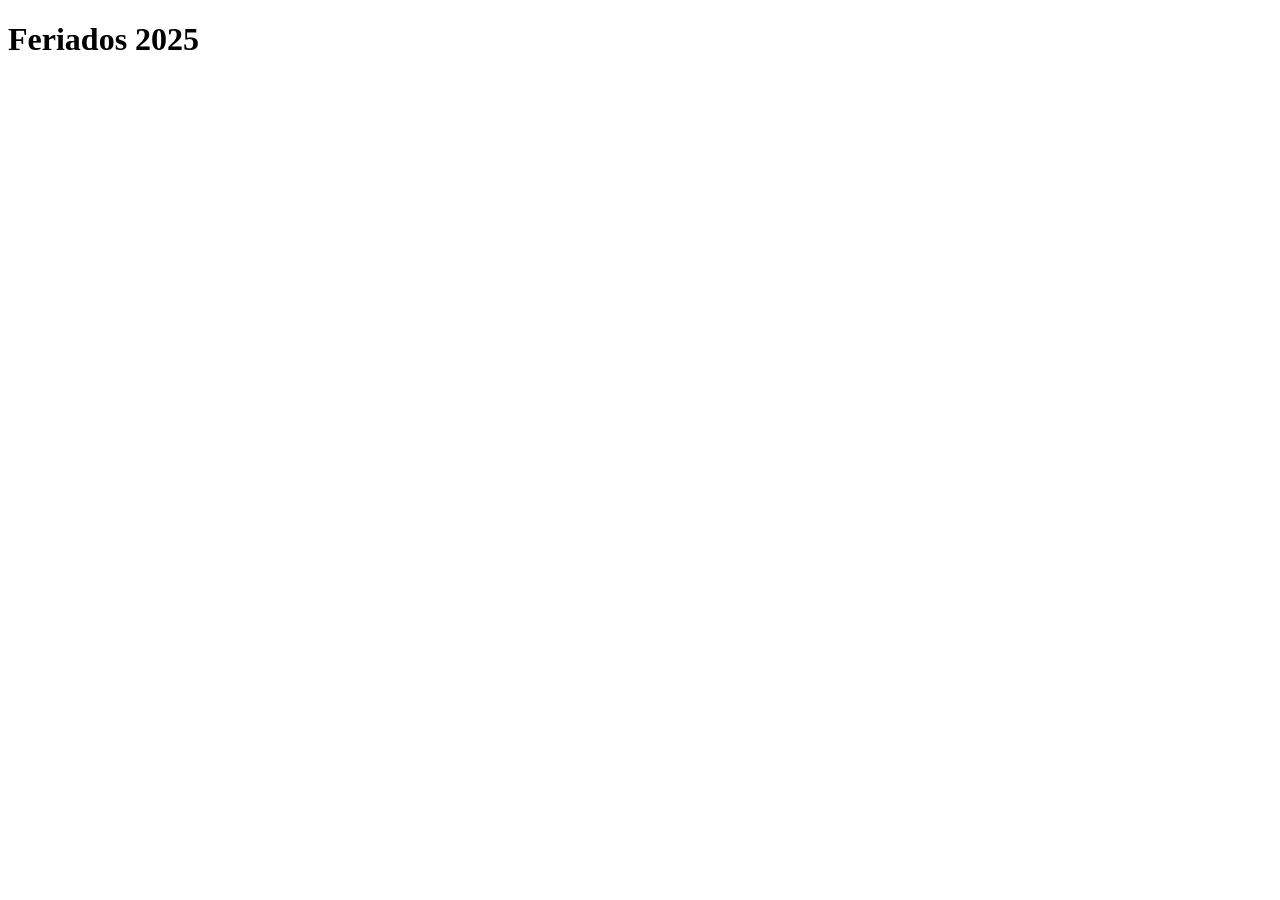
==== dos.html @ e4c1ccc8 "1° Version" ====
<!DOCTYPE html>
<html lang="es">

<head>
    <meta charset="UTF-8">
    <title>Prueba Feriados</title>
</head>

<body>
    <h1>Feriados 2025</h1>
    <ul id="feriados"></ul>

    <script>
        fetch('https://api.argentinadatos.com/v1/feriados/2025')
            .then(response => response.json())
            .then(data => {
                const lista = document.getElementById('feriados');
                data.forEach(feriado => {
                    const li = document.createElement('li');
                    li.textContent = `${feriado.fecha} - ${feriado.nombre}`;
                    lista.appendChild(li);
                });
            })
            .catch(error => console.error('Error al obtener feriados:', error));
    </script>

    <div class="container-wrapper-genially" style="position: relative; min-height: 400px; max-width: 60%;"><video
            class="loader-genially" autoplay="autoplay" loop="loop" playsinline="playsInline" muted="muted"
            style="position: absolute;top: 45%;left: 50%;transform: translate(-50%, -50%);width: 80px;height: 80px;margin-bottom: 10%">
            <source src="https://static.genially.com/resources/loader-default-rebranding.mp4" type="video/mp4" />Your
            browser does not support the video tag.
        </video>
        <div id="6810fb7c919c17defbe28ed6" class="genially-embed"
            style="margin: 0px auto; position: relative; height: auto; width: 100%;"></div>
    </div>
    <script>(function (d) { var js, id = "genially-embed-js", ref = d.getElementsByTagName("script")[0]; if (d.getElementById(id)) { return; } js = d.createElement("script"); js.id = id; js.async = true; js.src = "https://view.genially.com/static/embed/embed.js"; ref.parentNode.insertBefore(js, ref); }(document));</script>
</body>

</html>
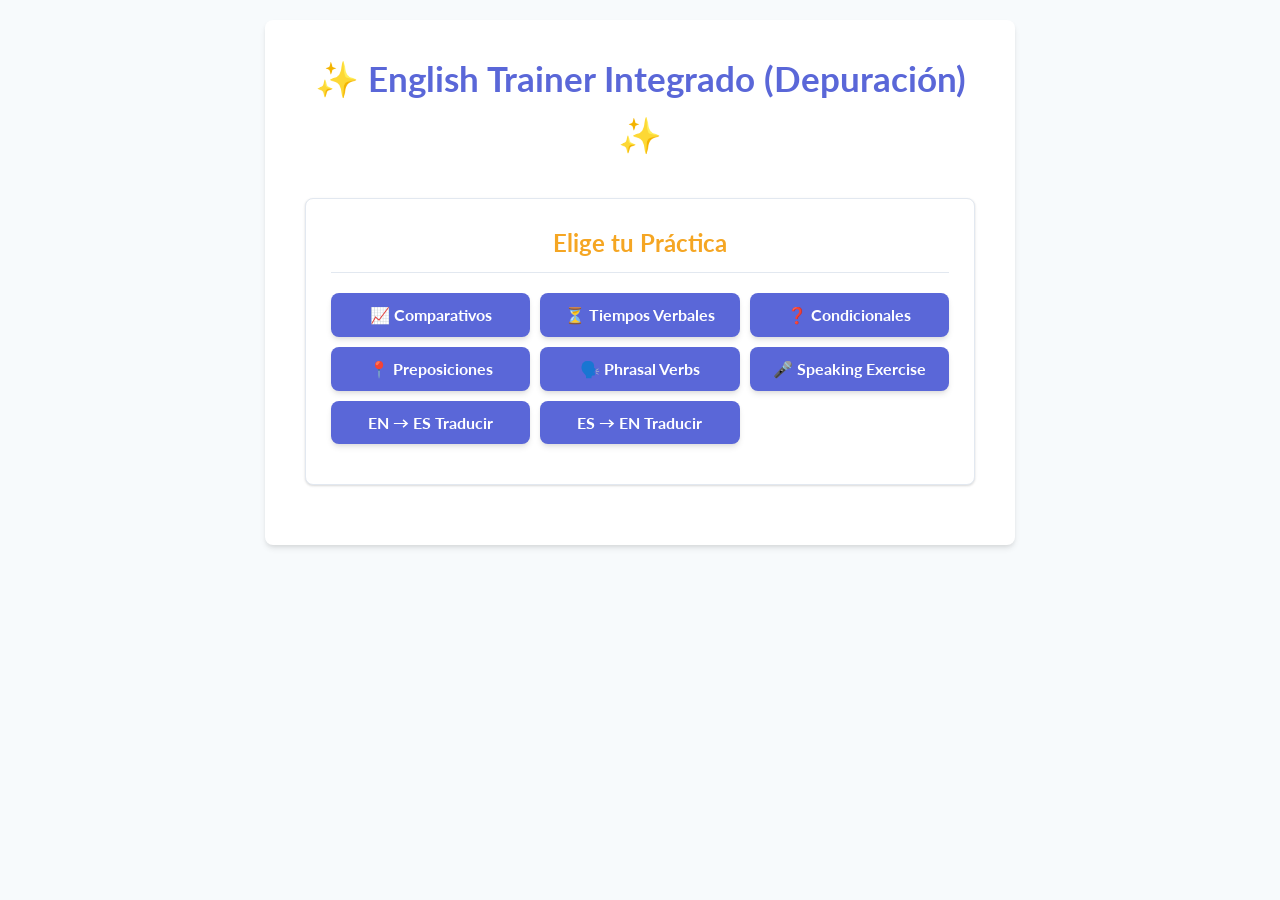
==== commit b27c5b60: "2" ====
--- a/dos.html
+++ b/dos.html
@@ -2,38 +2,784 @@
 <html lang="es">
 
 <head>
-    <meta charset="UTF-8">
-    <title>Prueba Feriados</title>
+    <meta charset="UTF-8" />
+    <meta name="viewport" content="width=device-width, initial-scale=1.0" />
+    <title>✨ English Trainer Integrado (Depuración) ✨</title>
+    <link rel="preconnect" href="https://fonts.googleapis.com">
+    <link rel="preconnect" href="https://fonts.gstatic.com" crossorigin>
+    <link href="https://fonts.googleapis.com/css2?family=Lato:wght@400;700&display=swap" rel="stylesheet">
+    <style>
+        :root {
+            --primary-color: #5a67d8;
+            /* Indigo */
+            --secondary-color: #f5a623;
+            /* Orange */
+            --tertiary-color: #38a169;
+            /* Green */
+            --speaking-color: #3182ce;
+            /* Blue for speaking button */
+            --background-color: #f7fafc;
+            /* Very light gray */
+            --card-background: #ffffff;
+            --text-color: #2d3748;
+            /* Dark gray */
+            --subtle-text-color: #718096;
+            /* Medium gray */
+            --correct-color: #38a169;
+            /* Green */
+            --incorrect-color: #e53e3e;
+            /* Red */
+            --border-color: #e2e8f0;
+            /* Light gray border */
+            --border-radius: 8px;
+            --box-shadow: 0 4px 6px -1px rgba(0, 0, 0, 0.1), 0 2px 4px -1px rgba(0, 0, 0, 0.06);
+            --font-main: 'Lato', sans-serif;
+        }
+
+        *,
+        *::before,
+        *::after {
+            box-sizing: border-box;
+            margin: 0;
+            padding: 0;
+        }
+
+        body {
+            font-family: var(--font-main);
+            background-color: var(--background-color);
+            color: var(--text-color);
+            line-height: 1.6;
+            padding: 20px;
+            display: flex;
+            justify-content: center;
+            align-items: flex-start;
+            min-height: 100vh;
+        }
+
+        .container {
+            background-color: var(--card-background);
+            padding: 30px 40px;
+            border-radius: var(--border-radius);
+            box-shadow: var(--box-shadow);
+            max-width: 750px;
+            width: 100%;
+            text-align: center;
+        }
+
+        h1 {
+            color: var(--primary-color);
+            margin-bottom: 35px;
+            font-weight: 700;
+            font-size: 2.2em;
+        }
+
+        .section {
+            margin-bottom: 30px;
+            padding: 25px;
+            background-color: var(--card-background);
+            border: 1px solid var(--border-color);
+            border-radius: var(--border-radius);
+            box-shadow: 0 1px 3px 0 rgba(0, 0, 0, 0.1), 0 1px 2px 0 rgba(0, 0, 0, 0.06);
+        }
+
+        .section h2 {
+            margin-top: 0;
+            margin-bottom: 20px;
+            color: var(--secondary-color);
+            border-bottom: 1px solid var(--border-color);
+            padding-bottom: 10px;
+            font-size: 1.5em;
+            font-weight: 700;
+        }
+
+        .button-grid {
+            display: grid;
+            grid-template-columns: repeat(auto-fit, minmax(150px, 1fr));
+            gap: 10px;
+            margin-bottom: 15px;
+        }
+
+        button {
+            background-color: var(--primary-color);
+            color: white;
+            border: none;
+            padding: 12px 18px;
+            border-radius: var(--border-radius);
+            cursor: pointer;
+            font-size: 1rem;
+            font-weight: 700;
+            font-family: var(--font-main);
+            transition: background-color 0.2s ease, transform 0.1s ease, box-shadow 0.2s ease;
+            display: inline-flex;
+            align-items: center;
+            justify-content: center;
+            gap: 8px;
+            box-shadow: var(--box-shadow);
+            user-select: none;
+            -webkit-user-select: none;
+            -moz-user-select: none;
+            -ms-user-select: none;
+        }
+
+        button:hover {
+            background-color: #4c51bf;
+            box-shadow: 0 7px 14px rgba(76, 81, 191, 0.2), 0 3px 6px rgba(0, 0, 0, 0.08);
+            transform: translateY(-1px);
+        }
+
+        button:active {
+            transform: scale(0.98) translateY(0);
+            box-shadow: 0 2px 4px rgba(0, 0, 0, 0.1);
+        }
+
+        button:disabled {
+            background-color: #a0aec0;
+            color: #e2e8f0;
+            cursor: not-allowed;
+            box-shadow: none;
+            transform: none;
+        }
+
+        /* Question Section General Style */
+        .question-section {
+            margin-top: 25px;
+            padding: 25px 30px;
+            background-color: #ebf4ff;
+            border: 1px solid #bee3f8;
+            border-radius: var(--border-radius);
+        }
+
+        /* Text Question Display */
+        #questionText {
+            font-size: 1.2em;
+            margin-bottom: 20px;
+            font-weight: normal;
+            line-height: 1.5;
+            min-height: 3em;
+            display: flex;
+            flex-direction: column;
+            align-items: center;
+            justify-content: center;
+            color: #2a4365;
+        }
+
+        #questionText strong {
+            color: var(--primary-color);
+            font-weight: 700;
+            margin: 0 4px;
+        }
+
+        #questionText em {
+            font-style: italic;
+            color: #4a5568;
+        }
+
+        #questionText .tense-hint {
+            font-size: 0.85em;
+            color: var(--subtle-text-color);
+            margin-left: 8px;
+            font-style: italic;
+        }
+
+        #questionText .speaking-prompt {
+            /* Specific style for speaking instructions */
+            font-weight: 700;
+            color: var(--speaking-color);
+            font-size: 1.25em;
+            /* Make it larger */
+        }
+
+        /* Input/Actions for Text Exercises */
+        #answerInput {
+            width: 100%;
+            padding: 12px 15px;
+            margin-bottom: 15px;
+            border: 1px solid var(--border-color);
+            border-radius: var(--border-radius);
+            font-size: 1.1em;
+            font-family: var(--font-main);
+            transition: border-color 0.2s ease, box-shadow 0.2s ease;
+        }
+
+        #answerInput:focus {
+            outline: none;
+            border-color: var(--primary-color);
+            box-shadow: 0 0 0 3px rgba(90, 103, 216, 0.3);
+        }
+
+        /* General Action Buttons (Submit, Next) */
+        .action-buttons {
+            margin-top: 15px;
+            display: flex;
+            justify-content: center;
+            gap: 15px;
+            flex-wrap: wrap;
+        }
+
+        #submitAnswerBtn {
+            /* Keep specific ID for easy selection */
+            background-color: var(--primary-color);
+        }
+
+        #nextQuestionBtn {
+            background-color: var(--tertiary-color);
+        }
+
+        #nextQuestionBtn:hover {
+            background-color: #2f855a;
+        }
+
+        /* Specific Controls for Speaking Exercise */
+        #speakingControls {
+            display: flex;
+            /* Use flexbox */
+            flex-direction: column;
+            /* Stack vertically */
+            align-items: center;
+            /* Center items */
+            gap: 15px;
+            /* Space between button and output */
+            margin-top: 15px;
+        }
+
+        #startSpeakingBtn {
+            background-color: var(--speaking-color);
+            /* Specific color */
+            padding: 14px 25px;
+            /* Make it a bit bigger */
+            font-size: 1.1rem;
+        }
+
+        #startSpeakingBtn:hover {
+            background-color: #2b6cb0;
+            /* Darker blue */
+        }
+
+        #startSpeakingBtn.listening {
+            background-color: var(--incorrect-color);
+            /* Red when listening */
+            animation: pulse 1.5s infinite;
+        }
+
+        #speechFeedbackArea {
+            /* Renamed from speechOutput for clarity */
+            width: 100%;
+            /* Take full width within controls */
+            padding: 15px;
+            background-color: #f7fafc;
+            border: 1px solid var(--border-color);
+            border-radius: var(--border-radius);
+            min-height: 80px;
+            display: flex;
+            flex-direction: column;
+            align-items: center;
+            justify-content: center;
+            line-height: 1.6;
+            text-align: center;
+        }
+
+        #speechFeedbackArea .prompt {
+            font-style: italic;
+            color: var(--subtle-text-color);
+            margin-bottom: 10px;
+            font-size: 0.95em;
+        }
+
+        #speechFeedbackArea .transcript {
+            font-weight: 700;
+            color: var(--primary-color);
+            margin-bottom: 8px;
+            font-size: 1.05em;
+        }
+
+        #speechFeedbackArea .result {
+            margin-top: 8px;
+            font-weight: 700;
+            padding: 6px 10px;
+            border-radius: var(--border-radius);
+            font-size: 1em;
+        }
+
+        #speechFeedbackArea .result.correct {
+            color: var(--correct-color);
+            background-color: #c6f6d5;
+        }
+
+        #speechFeedbackArea .result.incorrect {
+            color: var(--incorrect-color);
+            background-color: #fed7d7;
+        }
+
+        #speechFeedbackArea .result.listening-msg {
+            color: var(--subtle-text-color);
+            font-style: italic;
+        }
+
+        /* General Feedback (for text exercises) */
+        #feedback {
+            margin-top: 20px;
+            font-weight: 700;
+            min-height: 1.3em;
+            font-size: 1.1em;
+            padding: 8px 12px;
+            border-radius: var(--border-radius);
+            display: inline-block;
+        }
+
+        #feedback.correct {
+            color: var(--correct-color);
+            background-color: #c6f6d5;
+        }
+
+        #feedback.incorrect {
+            color: var(--incorrect-color);
+            background-color: #fed7d7;
+        }
+
+        /* Pulse animation (unchanged) */
+        @keyframes pulse {
+            0% {
+                transform: scale(1);
+                box-shadow: 0 0 0 0 rgba(229, 62, 62, 0.7);
+            }
+
+            70% {
+                transform: scale(1.05);
+                box-shadow: 0 0 0 10px rgba(229, 62, 62, 0);
+            }
+
+            100% {
+                transform: scale(1);
+                box-shadow: 0 0 0 0 rgba(229, 62, 62, 0);
+            }
+        }
+
+        /* Responsive Adjustments (unchanged) */
+        @media (max-width: 600px) {
+            body {
+                padding: 10px;
+            }
+
+            .container {
+                padding: 20px 15px;
+            }
+
+            h1 {
+                font-size: 1.8em;
+                margin-bottom: 25px;
+            }
+
+            .section {
+                padding: 20px;
+            }
+
+            .section h2 {
+                font-size: 1.3em;
+                margin-bottom: 15px;
+            }
+
+            .button-grid {
+                grid-template-columns: 1fr;
+            }
+
+            #questionText {
+                font-size: 1.1em;
+            }
+
+            #answerInput {
+                font-size: 1em;
+            }
+
+            .action-buttons button {
+                padding: 10px 15px;
+                font-size: 0.95rem;
+            }
+
+            .output {
+                padding: 15px;
+            }
+        }
+    </style>
 </head>
 
 <body>
-    <h1>Feriados 2025</h1>
-    <ul id="feriados"></ul>
+    <div class="container">
+        <h1>✨ English Trainer Integrado (Depuración) ✨</h1>
+
+        <div class="section">
+            <h2>Elige tu Práctica</h2>
+            <div class="button-grid">
+                <button onclick="askQuestion('comparative')">📈 Comparativos</button>
+                <button onclick="askQuestion('tense')">⏳ Tiempos Verbales</button>
+                <button onclick="askQuestion('conditional')">❓ Condicionales</button>
+                <button onclick="askQuestion('preposition')">📍 Preposiciones</button>
+                <button onclick="askQuestion('phrasal')">🗣️ Phrasal Verbs</button>
+                <button onclick="askQuestion('speaking')">🎤 Speaking Exercise</button>
+                <button onclick="askQuestion('translate-en')">EN → ES Traducir</button>
+                <button onclick="askQuestion('translate-es')">ES → EN Traducir</button>
+            </div>
+        </div>
+
+        <!-- Unified Question Section -->
+        <div class="question-section" id="questionSection" style="display:none;">
+            <!-- Question Text Area (used by all types) -->
+            <p id="questionText"></p>
+
+            <!-- Input for Text Exercises (hidden for speaking) -->
+            <input type="text" id="answerInput" style="display: none;" placeholder="Escribe tu respuesta aquí..."
+                onkeydown="if(event.key === 'Enter' && !document.getElementById('submitAnswerBtn').disabled) checkAnswer()">
+
+            <!-- Feedback for Text Exercises (hidden for speaking initially) -->
+            <p id="feedback" style="display: none;"></p>
+
+            <!-- Controls for Speaking Exercise (hidden for text) -->
+            <div id="speakingControls" style="display: none;">
+                <button id="startSpeakingBtn" onclick="startListening()">🎤 Empezar a Hablar</button>
+                <div id="speechFeedbackArea">Haz clic en el botón para empezar.</div>
+            </div>
+
+            <!-- Action Buttons (Submit hidden for speaking, Next shown after completion) -->
+            <div class="action-buttons">
+                <button id="submitAnswerBtn" style="display: none;" onclick="checkAnswer()">✅ Enviar</button>
+                <button id="nextQuestionBtn" style="display: none;" onclick="askNextQuestion()">Siguiente ➡️</button>
+            </div>
+        </div>
+
+    </div>
 
     <script>
-        fetch('https://api.argentinadatos.com/v1/feriados/2025')
-            .then(response => response.json())
-            .then(data => {
-                const lista = document.getElementById('feriados');
-                data.forEach(feriado => {
-                    const li = document.createElement('li');
-                    li.textContent = `${feriado.fecha} - ${feriado.nombre}`;
-                    lista.appendChild(li);
-                });
-            })
-            .catch(error => console.error('Error al obtener feriados:', error));
+        // ==============================================================
+        // DATA POOLS (Samples - Mantener como estaban)
+        // ==============================================================
+        const comparativesData = [{ type: 'adj', q: "good", a: "better" }, { type: 'adj', q: "bad", a: "worse" }, { type: 'adj', q: "far", a: "farther / further" }, { type: 'adj', q: "little", a: "less" }, { type: 'adj', q: "many / much", a: "more" }, { type: 'adj', q: "old", a: "older / elder" }, { type: 'adj', q: "happy", a: "happier" }, { type: 'adj', q: "sad", a: "sadder" }, { type: 'adj', q: "big", a: "bigger" }, { type: 'adj', q: "small", a: "smaller" }, { type: 'adj', q: "hot", a: "hotter" }, { type: 'adj', q: "cold", a: "colder" }, { type: 'adj', q: "easy", a: "easier" }, { type: 'adj', q: "difficult", a: "more difficult" }, { type: 'adj', q: "beautiful", a: "more beautiful" }, { type: 'adj', q: "interesting", a: "more interesting" }, { type: 'adj', q: "expensive", a: "more expensive" }, { type: 'adj', q: "cheap", a: "cheaper" }, { type: 'adj', q: "intelligent", a: "more intelligent" }, { type: 'adj', q: "narrow", a: "narrower" }, { type: 'adj', q: "wide", a: "wider" }, { type: 'adj', q: "heavy", a: "heavier" }, { type: 'adj', q: "light", a: "lighter" }, { type: 'adj', q: "busy", a: "busier" }, { type: 'fill', q: "My sister is ______ (young) than me.", a: "younger" }, { type: 'fill', q: "This exam was ______ (hard) than the last one.", a: "harder" }, { type: 'fill', q: "Driving is ______ (dangerous) than flying.", a: "more dangerous" }, { type: 'fill', q: "He runs ______ (fast) than his brother.", a: "faster" }, { type: 'fill', q: "The weather today is ______ (good) than yesterday.", a: "better" }, { type: 'fill', q: "This book is ______ (boring) than the movie.", a: "more boring" }, { type: 'fill', q: "Your explanation is ______ (clear) now.", a: "clearer" }, { type: 'fill', q: "Health is ______ (important) than money.", a: "more important" }, { type: 'fill', q: "She speaks English ______ (fluent) than him.", a: "more fluently" }, { type: 'fill', q: "I have ______ (little) time than I thought.", a: "less" }, { type: 'fill', q: "New York is ______ (large) than Boston.", a: "larger" }, { type: 'fill', q: "This suitcase is ______ (heavy) than that one.", a: "heavier" }, { type: 'fill', q: "He is ______ (polite) than his colleagues.", a: "more polite" }, { type: 'fill', q: "These flowers are ______ (pretty) than those.", a: "prettier" },];
+        const tensesData = [{ type: 'conjugate', verb: 'walk', tense: 'Present Simple (He)', a: "walks" }, { type: 'conjugate', verb: 'eat', tense: 'Present Continuous (They)', a: "are eating" }, { type: 'conjugate', verb: 'study', tense: 'Past Simple', a: "studied" }, { type: 'conjugate', verb: 'be', tense: 'Past Continuous (I)', a: "was" }, { type: 'conjugate', verb: 'see', tense: 'Present Perfect (She)', a: "has seen" }, { type: 'conjugate', verb: 'live', tense: 'Past Perfect (We)', a: "had lived" }, { type: 'conjugate', verb: 'finish', tense: 'Future Simple (You)', a: "will finish" }, { type: 'conjugate', verb: 'work', tense: 'Future Continuous (He)', a: "will be working" }, { type: 'conjugate', verb: 'arrive', tense: 'Future Perfect (They)', a: "will have arrived" }, { type: 'conjugate', verb: 'sleep', tense: 'Present Perfect Continuous (I)', a: "have been sleeping" }, { type: 'conjugate', verb: 'write', tense: 'Past Simple', a: "wrote" }, { type: 'conjugate', verb: 'read', tense: 'Past Simple', a: "read" }, { type: 'conjugate', verb: 'begin', tense: 'Past Participle', a: "begun" }, { type: 'conjugate', verb: 'choose', tense: 'Past Simple', a: "chose" }, { type: 'fill', q: "Water ______ (boil) at 100 degrees Celsius.", tense: "Present Simple", a: "boils" }, { type: 'fill', q: "Listen! Someone ______ (play) the piano.", tense: "Present Continuous", a: "is playing" }, { type: 'fill', q: "We ______ (go) to the cinema last night.", tense: "Past Simple", a: "went" }, { type: 'fill', q: "While I ______ (drive), I saw an accident.", tense: "Past Continuous", a: "was driving" }, { type: 'fill', q: "She ______ (already/finish) her homework.", tense: "Present Perfect", a: "has already finished" }, { type: 'fill', q: "By the time he arrived, the train ______ (leave).", tense: "Past Perfect", a: "had left" }, { type: 'fill', q: "I think it ______ (rain) tomorrow.", tense: "Future Simple", a: "will rain" }, { type: 'fill', q: "This time next week, we ______ (relax) on the beach.", tense: "Future Continuous", a: "will be relaxing" }, { type: 'fill', q: "By 2025, they ______ (build) the new bridge.", tense: "Future Perfect", a: "will have built" }, { type: 'fill', q: "He ______ (learn) English for five years now.", tense: "Present Perfect Continuous", a: "has been learning" }, { type: 'fill', q: "My parents ______ (visit) us next weekend.", tense: "Present Continuous (Future)", a: "are visiting" }, { type: 'fill', q: "If I see him, I ______ (tell) him.", tense: "First Conditional (Future)", a: "will tell" }, { type: 'fill', q: "She ______ (usually/get up) early.", tense: "Present Simple", a: "usually gets up" }, { type: 'fill', q: "They ______ (not/watch) TV at the moment.", tense: "Present Continuous", a: "are not watching / aren't watching" }, { type: 'fill', q: "______ you ______ (ever/be) to Canada?", tense: "Present Perfect", a: "Have you ever been" }, { type: 'fill', q: "He ______ (work) here since 2010.", tense: "Present Perfect", a: "has worked" }, { type: 'fill', q: "Look at those clouds! It ______ (rain).", tense: "Going to Future", a: "is going to rain" }, { type: 'fill', q: "I ______ (wait) for you when your bus arrives.", tense: "Future Continuous", a: "will be waiting" },];
+        const conditionalsData = [{ type: 'make', condition: 'heat ice', result: 'it melts', condition_type: 0, a: "If you heat ice, it melts" }, { type: 'make', condition: 'it is sunny', result: 'go to the park', condition_type: 1, a: "If it is sunny, we will go to the park" }, { type: 'make', condition: 'have more money', result: 'travel the world', condition_type: 2, a: "If I had more money, I would travel the world" }, { type: 'make', condition: 'know her number', result: 'call her yesterday', condition_type: 3, a: "If I had known her number, I would have called her yesterday" }, { type: 'make', condition: 'not rain', result: 'have a picnic', condition_type: 1, a: "If it doesn't rain, we will have a picnic / If it does not rain, we will have a picnic" }, { type: 'make', condition: 'be a bird', result: 'fly south', condition_type: 2, a: "If I were a bird, I would fly south" }, { type: 'make', condition: 'study harder', result: 'pass the exam (past)', condition_type: 3, a: "If you had studied harder, you would have passed the exam" }, { type: 'fill', q: "If you mix red and yellow, you ______ (get) orange.", condition_type: 0, a: "get" }, { type: 'fill', q: "She will pass the exam if she ______ (study) harder.", condition_type: 1, a: "studies" }, { type: 'fill', q: "What would you do if you ______ (win) the lottery?", condition_type: 2, a: "won" }, { type: 'fill', q: "If I were you, I ______ (apologize).", condition_type: 2, a: "would apologize" }, { type: 'fill', q: "They ______ (not be) late if they had left earlier.", condition_type: 3, a: "would not have been / wouldn't have been" }, { type: 'fill', q: "If he ______ (listen) to the instructions, he wouldn't have made that mistake.", condition_type: 3, a: "had listened" }, { type: 'fill', q: "If I had known you were coming, I ______ (bake) a cake.", condition_type: 3, a: "would have baked" }, { type: 'fill', q: "Unless you ______ (hurry), you will miss the bus.", condition_type: 1, a: "hurry" }, { type: 'fill', q: "If I ______ (be) rich, I would still work.", condition_type: 2, a: "were" }, { type: 'fill', q: "Plants die if they ______ (not get) enough water.", condition_type: 0, a: "do not get / don't get" }, { type: 'fill', q: "He ______ (call) you if he had your number.", condition_type: 2, a: "would call" }, { type: 'fill', q: "If the weather ______ (be) nice tomorrow, we'll go hiking.", condition_type: 1, a: "is" }, { type: 'fill', q: "We would have enjoyed the party more if it ______ (not be) so crowded.", condition_type: 3, a: "had not been / hadn't been" },];
+        const prepositionsData = [{ type: 'fill', q: "The book is ______ the table.", a: "on" }, { type: 'fill', q: "She lives ______ London.", a: "in" }, { type: 'fill', q: "He arrived ______ the airport.", a: "at" }, { type: 'fill', q: "We walked ______ the park.", a: "through / across / in" }, { type: 'fill', q: "The cat is hiding ______ the bed.", a: "under" }, { type: 'fill', q: "Meet me ______ 8 PM.", a: "at" }, { type: 'fill', q: "The meeting is ______ Monday.", a: "on" }, { type: 'fill', q: "My birthday is ______ July.", a: "in" }, { type: 'fill', q: "He is interested ______ history.", a: "in" }, { type: 'fill', q: "She is good ______ playing tennis.", a: "at" }, { type: 'fill', q: "I agree ______ you.", a: "with" }, { type: 'fill', q: "Depend ______ me.", a: "on" }, { type: 'fill', q: "Look ______ the picture.", a: "at" }, { type: 'fill', q: "He jumped ______ the river.", a: "into" }, { type: 'fill', q: "The keys are ______ my pocket.", a: "in" }, { type: 'fill', q: "We drove ______ the city.", a: "to / towards" }, { type: 'fill', q: "The shop is ______ the bank.", a: "next to / beside / near" }, { type: 'fill', q: "Divide the cake ______ four pieces.", a: "into" }, { type: 'fill', q: "She is afraid ______ spiders.", a: "of" }, { type: 'fill', q: "Thanks ______ your help.", a: "for" }, { type: 'fill', q: "He complained ______ the noise.", a: "about" }, { type: 'fill', q: "This book belongs ______ Sarah.", a: "to" }, { type: 'fill', q: "We arrived ______ Paris last night.", a: "in" }, { type: 'fill', q: "The train arrived ______ platform 3.", a: "at" }, { type: 'fill', q: "I'm looking forward ______ seeing you.", a: "to" }, { type: 'fill', q: "She apologized ______ being late.", a: "for" }, { type: 'fill', q: "He is responsible ______ the project.", a: "for" }, { type: 'fill', q: "The book was written ______ Jane Austen.", a: "by" }, { type: 'fill', q: "Put the milk ______ the fridge.", a: "in / inside" }, { type: 'fill', q: "He sat ______ the chair.", a: "on / in" },];
+        const phrasalVerbsData = [{ type: 'fill', q: "Please ______ (take off) your shoes.", a: "take off" }, { type: 'fill', q: "He needs to ______ (give up) smoking.", a: "give up" }, { type: 'fill', q: "Can you ______ (look after) my cat this weekend?", a: "look after" }, { type: 'fill', q: "She ______ (made up) a funny story.", a: "made up" }, { type: 'fill', q: "Let's ______ (put off) the meeting until Friday.", a: "put off" }, { type: 'fill', q: "Don't forget to ______ (turn off) the lights.", a: "turn off" }, { type: 'fill', q: "I ______ (ran into) an old friend yesterday.", a: "ran into" }, { type: 'fill', q: "Could you ______ (fill in) this form?", a: "fill in" }, { type: 'fill', q: "We need to ______ (find out) what time the train leaves.", a: "find out" }, { type: 'fill', q: "He ______ (grew up) in a small town.", a: "grew up" }, { type: 'fill', q: "Can you ______ (pick up) some milk on your way home?", a: "pick up" }, { type: 'fill', q: "She decided to ______ (break up) with her boyfriend.", a: "break up" }, { type: 'fill', q: "The plane will ______ (take off) in 10 minutes.", a: "take off" }, { type: 'fill', q: "Please ______ (calm down) and tell me what happened.", a: "calm down" }, { type: 'fill', q: "They ______ (get along) very well.", a: "get along" }, { type: 'fill', q: "We have ______ (run out of) sugar.", a: "run out of" }, { type: 'fill', q: "I need to ______ (look up) this word in the dictionary.", a: "look up" }, { type: 'fill', q: "He finally ______ (showed up) an hour late.", a: "showed up" }, { type: 'fill', q: "Can you ______ (turn up) the volume?", a: "turn up" }, { type: 'fill', q: "She ______ (passed away) last year.", a: "passed away" }, { type: 'fill', q: "Don't ______ (give up) on your dreams.", a: "give up" }, { type: 'fill', q: "He ______ (asked her out) on a date.", a: "asked her out" }, { type: 'fill', q: "Let's ______ (hang out) this weekend.", a: "hang out" }, { type: 'fill', q: "You should ______ (cut down on) sweets.", a: "cut down on" }, { type: 'fill', q: "The car ______ (broke down) on the highway.", a: "broke down" }, { type: 'fill', q: "I'll ______ (call you back) later.", a: "call you back" },];
+        const translationsEnData = [{ type: 'full', q: "I need to buy groceries.", a: "Necesito comprar comestibles / Necesito hacer la compra" }, { type: 'full', q: "What time does the movie start?", a: "¿A qué hora empieza la película?" }, { type: 'full', q: "Could you pass me the salt, please?", a: "¿Podrías pasarme la sal, por favor?" }, { type: 'full', q: "It's important to practice every day.", a: "Es importante practicar todos los días" }, { type: 'full', q: "The library is closed on Sundays.", a: "La biblioteca está cerrada los domingos" }, { type: 'full', q: "My flight was delayed due to bad weather.", a: "Mi vuelo se retrasó debido al mal tiempo" }, { type: 'full', q: "She enjoys listening to music while she works.", a: "A ella le gusta escuchar música mientras trabaja / Disfruta escuchando..." }, { type: 'full', q: "He forgot to set his alarm clock.", a: "Se olvidó de poner el despertador" }, { type: 'full', q: "How long have you been learning English?", a: "¿Cuánto tiempo llevas aprendiendo inglés?" }, { type: 'full', q: "The restaurant we went to last night was excellent.", a: "El restaurante al que fuimos anoche fue excelente" }, { type: 'fill', q: "I want to ______ a new language.", blank_en: "learn", a: "aprender" }, { type: 'fill', q: "Can you ______ me with my homework?", blank_en: "help", a: "ayudar" }, { type: 'fill', q: "We decided to ______ a movie tonight.", blank_en: "watch", a: "ver / mirar" }, { type: 'fill', q: "Don't ______ to lock the door.", blank_en: "forget", a: "olvides" }, { type: 'fill', q: "He ______ very fast.", blank_en: "runs", a: "corre" }, { type: 'fill', q: "She ______ a beautiful song.", blank_en: "sang", a: "cantó" }, { type: 'fill', q: "We need to ______ the train.", blank_en: "catch", a: "coger / tomar" }, { type: 'fill', q: "Please ______ the window.", blank_en: "close", a: "cierra / cierre" },];
+        const translationsEsData = [{ type: 'full', q: "Me gustaría reservar una mesa para dos.", a: "I would like to book a table for two / I'd like to reserve a table for two" }, { type: 'full', q: "¿Cuánto cuesta este recuerdo?", a: "How much does this souvenir cost?" }, { type: 'full', q: "El tren llega a las cinco y media.", a: "The train arrives at half past five / The train arrives at 5:30" }, { type: 'full', q: "Necesitamos encontrar una solución pronto.", a: "We need to find a solution soon" }, { type: 'full', q: "Ayer llovió todo el día.", a: "It rained all day yesterday" }, { type: 'full', q: "¿Puedes recomendarme un buen restaurante por aquí?", a: "Can you recommend a good restaurant around here?" }, { type: 'full', q: "Prefiero el té al café por la mañana.", a: "I prefer tea to coffee in the morning" }, { type: 'full', q: "No entiendo lo que quieres decir.", a: "I don't understand what you mean / I do not understand what you mean" }, { type: 'full', q: "Mi hermano es mayor que yo.", a: "My brother is older than me" }, { type: 'full', q: "Si tuviera más tiempo, leería más libros.", a: "If I had more time, I would read more books" }, { type: 'fill', q: "Me gusta ______ fútbol con mis amigos.", blank_es: "jugar", a: "play" }, { type: 'fill', q: "¿Quieres ______ algo?", blank_es: "beber", a: "drink" }, { type: 'fill', q: "Vamos a ______ una pizza esta noche.", blank_es: "comer", a: "eat" }, { type: 'fill', q: "Necesito ______ un libro de la biblioteca.", blank_es: "leer / tomar prestado", a: "read / borrow" }, { type: 'fill', q: "Ella ______ español y francés.", blank_es: "habla", a: "speaks" }, { type: 'fill', q: "El perro está ______ en el sofá.", blank_es: "durmiendo", a: "sleeping" }, { type: 'fill', q: "Fuimos a la ______ ayer.", blank_es: "playa", a: "beach" }, { type: 'fill', q: "¿Dónde está el ______ más cercano?", blank_es: "baño", a: "bathroom / restroom / toilet" },];
+        const speakingExercisesData = [{ type: 'say', q: "Hello, how are you today?" }, { type: 'say', q: "My name is Alex, nice to meet you." }, { type: 'say', q: "The quick brown fox jumps over the lazy dog." }, { type: 'say', q: "She sells seashells by the seashore." }, { type: 'say', q: "Peter Piper picked a peck of pickled peppers." }, { type: 'say', q: "I am practicing my English pronunciation." }, { type: 'say', q: "What is your favorite type of music?" }, { type: 'say', q: "Could you please tell me the way to the station?" }, { type: 'say', q: "It's a beautiful day for a walk in the park." }, { type: 'say', q: "Learning a new language takes time and effort." }, { type: 'say', q: "Practice makes perfect." }, { type: 'say', q: "Where is the nearest post office?" }, { type: 'say', q: "I would like to order a coffee, please." }, { type: 'say', q: "How much does this cost?" }, { type: 'say', q: "Excuse me, can you help me?" }, { type: 'say', q: "The weather forecast predicts rain tomorrow." }, { type: 'say', q: "Reading books is a great way to expand your vocabulary." }, { type: 'say', q: "What did you do last weekend?" }, { type: 'say', q: "I'm looking forward to my vacation." }, { type: 'say', q: "Could you speak a little slower, please?" }, { type: 'say', q: "What time does the next train leave?" }, { type: 'say', q: "I need to go to the supermarket." }, { type: 'say', q: "Do you have any recommendations?" }, { type: 'say', q: "It was nice talking to you." }, { type: 'say', q: "Can I have the bill, please?" }, { type: 'say', q: "The traffic was terrible this morning." },];
+
+        const exercises = {
+            comparative: comparativesData, tense: tensesData, conditional: conditionalsData,
+            preposition: prepositionsData, phrasal: phrasalVerbsData, speaking: speakingExercisesData,
+            "translate-en": translationsEnData, "translate-es": translationsEsData
+        };
+
+        // --- Global Variables ---
+        let currentExercise = null;
+        let currentPhraseToSay = "";
+        let lastAskedType = null;
+        const SpeechRecognition = window.SpeechRecognition || window.webkitSpeechRecognition;
+        let recognition = null;
+
+        // --- DOM Elements ---
+        const questionSection = document.getElementById("questionSection");
+        const questionText = document.getElementById("questionText");
+        const answerInput = document.getElementById("answerInput");
+        const feedback = document.getElementById("feedback"); // For text exercises
+        const submitAnswerBtn = document.getElementById("submitAnswerBtn");
+        const nextQuestionBtn = document.getElementById("nextQuestionBtn");
+        const speakingControls = document.getElementById("speakingControls");
+        const startSpeakingBtn = document.getElementById("startSpeakingBtn");
+        const speechFeedbackArea = document.getElementById("speechFeedbackArea");
+
+        // --- Helper Functions ---
+        function getRandomItem(arr) { if (!arr || arr.length === 0) return null; return arr[Math.floor(Math.random() * arr.length)]; }
+        function normalizeText(text) { if (typeof text !== 'string') return ''; return text.toLowerCase().trim().replace(/[.,!?;:]/g, '').replace(/\s+/g, ' '); }
+
+        // --- Core Logic ---
+        function askQuestion(type) {
+            console.log(`[askQuestion] Llamada para tipo: ${type}`);
+            lastAskedType = type;
+            const data = exercises[type];
+
+            // --- Reforzado: Reseteo explícito de la UI al inicio ---
+            questionSection.style.display = "block";
+            nextQuestionBtn.style.display = 'none';
+            answerInput.style.display = 'none';
+            feedback.style.display = 'none';
+            feedback.className = '';
+            feedback.innerText = '';
+            submitAnswerBtn.style.display = 'none';
+            submitAnswerBtn.disabled = true; // Empezar deshabilitado
+            speakingControls.style.display = 'none';
+            startSpeakingBtn.disabled = true; // Empezar deshabilitado
+            startSpeakingBtn.classList.remove('listening');
+            startSpeakingBtn.innerHTML = "🎤 Empezar a Hablar";
+            speechFeedbackArea.innerHTML = "";
+            questionText.innerHTML = "";
+
+            currentExercise = null;
+            currentPhraseToSay = "";
+            console.log("[askQuestion] UI reseteada.");
+
+            // --- Handle No Data ---
+            if (!data || data.length === 0) {
+                questionText.innerHTML = `<p>😕 Lo siento, aún no hay ejercicios disponibles para esta categoría.</p>`;
+                console.warn(`[askQuestion] No hay datos para categoría: ${type}`);
+                return;
+            }
+
+            currentExercise = getRandomItem(data);
+            if (!currentExercise) {
+                questionText.innerHTML = `<p>⚠️ No se pudo cargar un ejercicio. Inténtalo de nuevo.</p>`;
+                console.error(`[askQuestion] Fallo al obtener ejercicio aleatorio para: ${type}`);
+                return;
+            }
+            console.log("[askQuestion] Ejercicio actual cargado:", currentExercise);
+
+            // --- Configure UI based on Exercise Type ---
+            let displayQuestion = "";
+
+            if (type === 'speaking') {
+                // --- Speaking Exercise Setup ---
+                console.log("[askQuestion] Configurando ejercicio de Speaking.");
+                currentPhraseToSay = currentExercise.q;
+                displayQuestion = `Por favor, di en voz alta:<br/><span class="speaking-prompt">"${currentPhraseToSay}"</span>`;
+                questionText.innerHTML = displayQuestion;
+
+                speakingControls.style.display = 'flex'; // Mostrar controles de voz
+                startSpeakingBtn.disabled = false; // Habilitar botón de empezar
+                speechFeedbackArea.innerHTML = "Haz clic en el botón para empezar.";
+                console.log("[askQuestion] Controles de Speaking mostrados y habilitados.");
+
+            } else {
+                // --- Text-Based Exercise Setup ---
+                console.log("[askQuestion] Configurando ejercicio de Texto.");
+                answerInput.style.display = 'block';
+                submitAnswerBtn.style.display = 'inline-block';
+                submitAnswerBtn.disabled = false; // **Habilitar botón de enviar**
+                console.log("[askQuestion] Botón Enviar HABILITADO para ejercicio de texto.");
+                answerInput.value = "";
+
+                // Preparar pregunta
+                const q = currentExercise.q; const verb = currentExercise.verb; const tense = currentExercise.tense;
+                const condition = currentExercise.condition; const result = currentExercise.result; const condition_type = currentExercise.condition_type;
+                const blank_en = currentExercise.blank_en; const blank_es = currentExercise.blank_es;
+                const placeholder = '______ <span class="tense-hint">(...)</span>';
+                switch (type) {
+                    case 'comparative': displayQuestion = (currentExercise.type === 'adj') ? `¿Cuál es la forma comparativa de '<strong>${q}</strong>'?` : `Completa: ${q.replace('______', placeholder)}`; break;
+                    case 'tense': displayQuestion = (currentExercise.type === 'conjugate') ? `Conjuga '<strong>${verb}</strong>' en <strong>${tense}</strong>.` : `Completa: ${q.replace('______', '______')} <span class="tense-hint">(${tense})</span>`; break;
+                    case 'conditional': displayQuestion = (currentExercise.type === 'make') ? `Crea una condicional <strong>Tipo ${condition_type}</strong>:<br/>Condición: '<em>${condition}</em>'<br/>Resultado: '<em>${result}</em>'` : `Completa (<strong>Tipo ${condition_type}</strong>): ${q.replace('______', placeholder)}`; break;
+                    case 'preposition': case 'phrasal': displayQuestion = `Completa: ${q.replace('______', placeholder)}`; break;
+                    case 'translate-en': displayQuestion = (currentExercise.type === 'full') ? `Traduce al español: <br/>"<em>${q}</em>"` : `Traduce la palabra que falta al español: <br/>"${q.replace('______', `<strong>[${blank_en}]</strong>`)}"`; break;
+                    case 'translate-es': displayQuestion = (currentExercise.type === 'full') ? `Traduce al inglés: <br/>"<em>${q}</em>"` : `Traduce la palabra que falta al inglés: <br/>"${q.replace('______', `<strong>[${blank_es}]</strong>`)}"`; break;
+                    default: displayQuestion = q || "Error: Pregunta no encontrada.";
+                }
+                questionText.innerHTML = displayQuestion;
+                answerInput.focus();
+                console.log("[askQuestion] Controles de Texto mostrados y habilitados.");
+            }
+        }
+
+        function checkAnswer() {
+            console.log("[checkAnswer] Se hizo clic en Enviar.");
+            if (!currentExercise || lastAskedType === 'speaking') {
+                console.log("[checkAnswer] Saliendo: No es ejercicio de texto o no hay ejercicio actual.");
+                return; // Ignorar si es ejercicio de habla
+            }
+
+            const userAnswer = answerInput.value.trim();
+            console.log(`[checkAnswer] Respuesta usuario: "${userAnswer}"`);
+
+            if (userAnswer === "") {
+                console.log("[checkAnswer] Respuesta vacía.");
+                feedback.innerText = "❗ Por favor, escribe una respuesta.";
+                feedback.className = 'incorrect';
+                feedback.style.display = 'inline-block';
+                return;
+            }
+
+            console.log("[checkAnswer] Deshabilitando botón Enviar.");
+            submitAnswerBtn.disabled = true; // Deshabilitar submit INMEDIATAMENTE
+
+            try { // Añadir try-catch por si hay error en la lógica de abajo
+                const possibleAnswers = currentExercise.a.split(' / ').map(ans => normalizeText(ans));
+                const normalizedUserAnswer = normalizeText(userAnswer);
+                console.log("[checkAnswer] Respuestas posibles normalizadas:", possibleAnswers);
+                console.log("[checkAnswer] Respuesta usuario normalizada:", normalizedUserAnswer);
+
+                feedback.style.display = 'inline-block'; // Mostrar área de feedback
+                if (possibleAnswers.includes(normalizedUserAnswer)) {
+                    console.log("[checkAnswer] Respuesta CORRECTA.");
+                    feedback.innerText = "✅ ¡Correcto!";
+                    feedback.className = 'correct';
+                } else {
+                    console.log("[checkAnswer] Respuesta INCORRECTA.");
+                    feedback.innerText = `❌ Incorrecto. La respuesta es: ${possibleAnswers[0]}`;
+                    if (possibleAnswers.length > 1) { feedback.innerText += ` (o ${possibleAnswers.slice(1).join(' / ')})`; }
+                    feedback.className = 'incorrect';
+                }
+
+                console.log("[checkAnswer] Mostrando botón Siguiente.");
+                nextQuestionBtn.style.display = 'inline-block'; // Mostrar botón 'Siguiente'
+
+            } catch (error) {
+                console.error("[checkAnswer] Error durante la verificación:", error);
+                feedback.innerText = "⚠️ Ocurrió un error al verificar la respuesta.";
+                feedback.className = 'incorrect';
+                feedback.style.display = 'inline-block';
+                // Asegurarse de mostrar el botón Siguiente incluso si hay error
+                nextQuestionBtn.style.display = 'inline-block';
+            }
+        }
+
+        function askNextQuestion() {
+            console.log("[askNextQuestion] Se hizo clic en Siguiente.");
+            if (lastAskedType) {
+                askQuestion(lastAskedType); // Cargar nueva pregunta del mismo tipo
+            } else {
+                questionSection.style.display = 'none'; // Ocultar si no hay tipo
+                console.warn("[askNextQuestion] No se encontró el último tipo preguntado.");
+            }
+        }
+
+
+        // --- Speech Recognition Setup and Handlers ---
+        function setupSpeechRecognition() {
+            if (!SpeechRecognition) {
+                // No se puede mostrar en speechFeedbackArea si la sección está oculta
+                console.error("SpeechRecognition no soportado.");
+                // Podríamos deshabilitar el botón de Speaking globalmente aquí, pero es complejo
+                return null;
+            }
+
+            console.log("[setupSpeechRecognition] Configurando SpeechRecognition...");
+            const rec = new SpeechRecognition();
+            rec.lang = "en-US";
+            rec.interimResults = false;
+            rec.maxAlternatives = 1;
+
+            rec.onstart = function () {
+                console.log("[SpeechRecognition] onstart");
+                startSpeakingBtn.classList.add('listening');
+                startSpeakingBtn.innerHTML = "👂 Escuchando...";
+                startSpeakingBtn.disabled = true;
+                speechFeedbackArea.innerHTML = `<div class="prompt">Frase: "${currentPhraseToSay}"</div><div class="result listening-msg">Escuchando...</div>`;
+            };
+
+            rec.onresult = function (event) {
+                const transcript = event.results[0][0].transcript;
+                console.log(`[SpeechRecognition] onresult: "${transcript}"`);
+                const normalizedTranscript = normalizeText(transcript);
+                const normalizedPrompt = normalizeText(currentPhraseToSay);
+
+                let resultHTML = `<div class="prompt">Frase: "${currentPhraseToSay}"</div>`;
+                resultHTML += `<div class="transcript">Dijiste: "${transcript}"</div>`;
+                let isCorrect = false;
+
+                if (normalizedTranscript === normalizedPrompt) {
+                    resultHTML += `<div class="result correct">✅ ¡Excelente Coincidencia!</div>`;
+                    isCorrect = true;
+                } else {
+                    const promptWords = normalizedPrompt.split(' ');
+                    const transcriptWords = normalizedTranscript.split(' ');
+                    const commonWords = promptWords.filter(word => transcriptWords.includes(word));
+                    const similarity = commonWords.length / Math.max(promptWords.length, 1);
+                    if (similarity > 0.75) {
+                        resultHTML += `<div class="result correct">👍 ¡Muy Cercano! Buen trabajo.</div>`;
+                        isCorrect = true;
+                    } else {
+                        resultHTML += `<div class="result incorrect">❌ No es correcto. ¡Inténtalo de nuevo o pasa a la siguiente!</div>`;
+                    }
+                }
+                speechFeedbackArea.innerHTML = resultHTML;
+                console.log(`[SpeechRecognition] ¿Correcto?: ${isCorrect}`);
+
+                nextQuestionBtn.style.display = 'inline-block'; // Mostrar 'Siguiente'
+                if (!isCorrect) {
+                    startSpeakingBtn.disabled = false;
+                    startSpeakingBtn.classList.remove('listening');
+                    startSpeakingBtn.innerHTML = "🎤 Intentar de Nuevo";
+                    console.log("[SpeechRecognition] Botón Hablar reactivado para reintento.");
+                } else {
+                    // Botón Hablar se queda deshabilitado, se resetea en askQuestion
+                    startSpeakingBtn.innerHTML = "🎤 Empezar a Hablar";
+                }
+            };
+
+            rec.onerror = function (event) {
+                console.error(`[SpeechRecognition] onerror: ${event.error}`);
+                let errorMessage = "Error: " + event.error;
+                if (event.error === 'no-speech') errorMessage = "🔇 No se detectó voz...";
+                else if (event.error === 'audio-capture') errorMessage = "🎤 Error de captura de audio...";
+                else if (event.error === 'not-allowed') errorMessage = "🚫 Permiso denegado...";
+                else if (event.error === 'network') errorMessage = "🌐 Error de Red...";
+                else if (event.error === 'service-not-allowed') errorMessage = "🔧 Servicio no permitido...";
+                else if (event.error === 'aborted') errorMessage = "🛑 Reconocimiento detenido...";
+                else errorMessage = `⚠️ Error inesperado (${event.error})...`;
+
+                speechFeedbackArea.innerHTML = `<div class="result incorrect">${errorMessage}</div>`;
+
+                startSpeakingBtn.classList.remove('listening');
+                startSpeakingBtn.innerHTML = "🎤 Intentar de Nuevo"; // Permitir reintento
+                startSpeakingBtn.disabled = false;
+                nextQuestionBtn.style.display = 'inline-block'; // Mostrar 'Siguiente'
+            };
+
+            rec.onend = function () {
+                console.log("[SpeechRecognition] onend");
+                // Asegurar reseteo si no lo hizo onresult/onerror
+                if (startSpeakingBtn.classList.contains('listening')) {
+                    console.log("[SpeechRecognition] onend: Forzando reseteo de botón listening.");
+                    startSpeakingBtn.classList.remove('listening');
+                    if (!speechFeedbackArea.querySelector('.result.correct')) {
+                        startSpeakingBtn.innerHTML = "🎤 Intentar de Nuevo";
+                        startSpeakingBtn.disabled = false;
+                    } else {
+                        startSpeakingBtn.innerHTML = "🎤 Empezar a Hablar";
+                        // Se queda deshabilitado si fue correcto
+                    }
+                }
+            };
+            console.log("[setupSpeechRecognition] Configuración completada.");
+            return rec;
+        }
+
+        recognition = setupSpeechRecognition(); // Inicializar al cargar
+
+        function startListening() {
+            console.log("[startListening] Se hizo clic en Empezar a Hablar.");
+            if (!recognition) {
+                console.error("[startListening] Reconocimiento no inicializado.");
+                return;
+            }
+            if (startSpeakingBtn.classList.contains('listening')) {
+                console.warn("[startListening] Ya está escuchando.");
+                return; // Ya está escuchando
+            }
+            if (!currentPhraseToSay) {
+                console.error("[startListening] No hay frase actual para decir.");
+                speechFeedbackArea.innerHTML = '<div class="result incorrect">⚠️ No hay frase seleccionada para decir.</div>';
+                return;
+            }
+
+            speechFeedbackArea.innerHTML = `<div class="prompt">Frase: "${currentPhraseToSay}"</div><div class="result listening-msg">Prepárate...</div>`;
+            console.log("[startListening] Iniciando timeout antes de recognition.start().");
+
+            setTimeout(() => {
+                try {
+                    console.log("[startListening] Intentando recognition.start().");
+                    recognition.start();
+                } catch (e) {
+                    console.error(`[startListening] Error al llamar a recognition.start(): ${e.message}`, e);
+                    speechFeedbackArea.innerHTML = `<div class="result incorrect">⚠️ No se pudo iniciar la escucha. Error: ${e.message}</div>`;
+                    startSpeakingBtn.classList.remove('listening');
+                    startSpeakingBtn.innerHTML = "🎤 Intentar de Nuevo";
+                    startSpeakingBtn.disabled = false;
+                    nextQuestionBtn.style.display = 'inline-block';
+                }
+            }, 200);
+        }
+
+        // Inicializar la UI oculta (opcional, pero bueno por si acaso)
+        window.onload = () => {
+            console.log("window.onload: Ocultando sección de preguntas inicialmente.");
+            questionSection.style.display = "none";
+        }
+
     </script>
-
-    <div class="container-wrapper-genially" style="position: relative; min-height: 400px; max-width: 60%;"><video
-            class="loader-genially" autoplay="autoplay" loop="loop" playsinline="playsInline" muted="muted"
-            style="position: absolute;top: 45%;left: 50%;transform: translate(-50%, -50%);width: 80px;height: 80px;margin-bottom: 10%">
-            <source src="https://static.genially.com/resources/loader-default-rebranding.mp4" type="video/mp4" />Your
-            browser does not support the video tag.
-        </video>
-        <div id="6810fb7c919c17defbe28ed6" class="genially-embed"
-            style="margin: 0px auto; position: relative; height: auto; width: 100%;"></div>
-    </div>
-    <script>(function (d) { var js, id = "genially-embed-js", ref = d.getElementsByTagName("script")[0]; if (d.getElementById(id)) { return; } js = d.createElement("script"); js.id = id; js.async = true; js.src = "https://view.genially.com/static/embed/embed.js"; ref.parentNode.insertBefore(js, ref); }(document));</script>
 </body>
 
 </html>
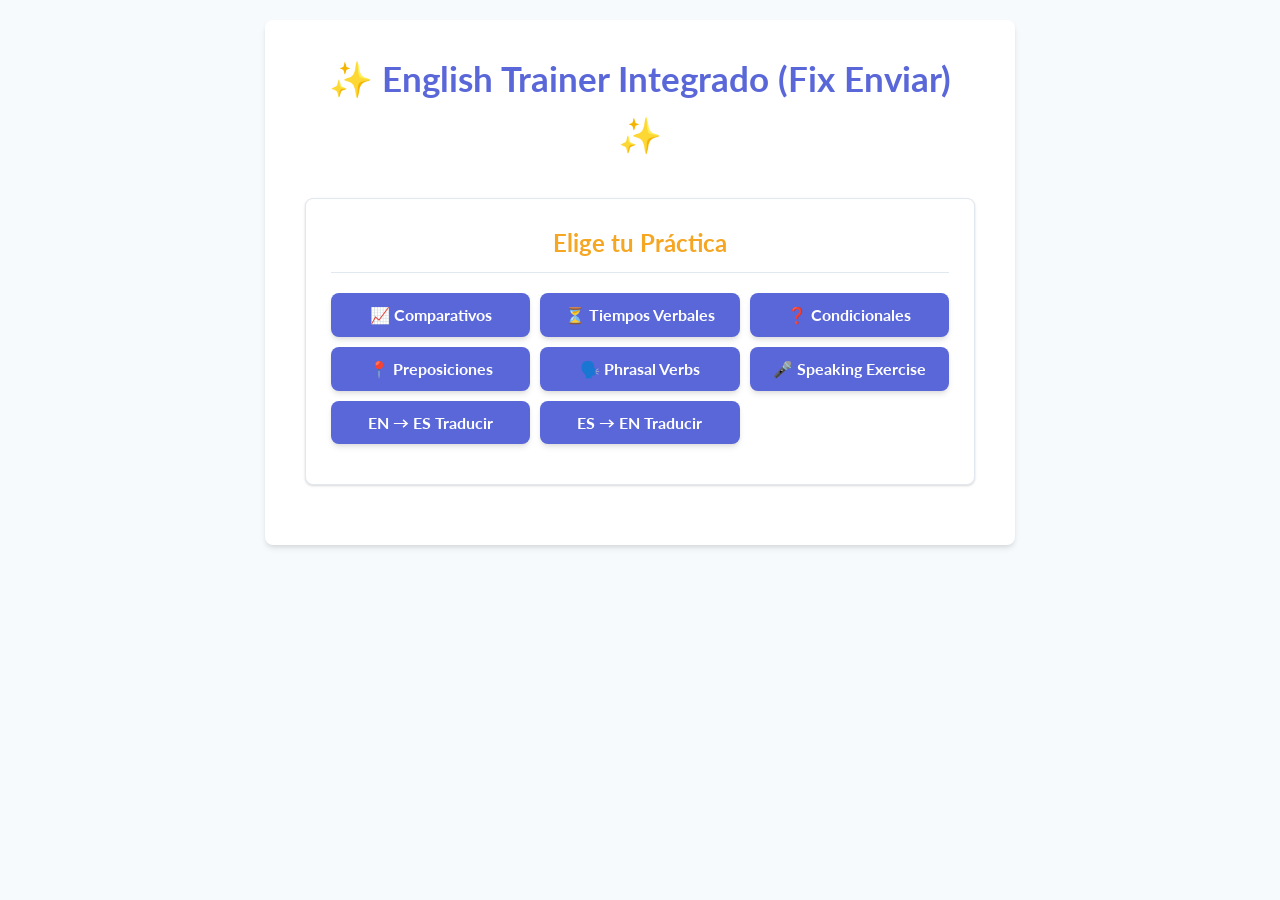
==== commit 9b815b61: "brrr" ====
--- a/dos.html
+++ b/dos.html
@@ -4,11 +4,12 @@
 <head>
     <meta charset="UTF-8" />
     <meta name="viewport" content="width=device-width, initial-scale=1.0" />
-    <title>✨ English Trainer Integrado (Depuración) ✨</title>
+    <title>✨ English Trainer Integrado (Fix Enviar) ✨</title>
     <link rel="preconnect" href="https://fonts.googleapis.com">
     <link rel="preconnect" href="https://fonts.gstatic.com" crossorigin>
     <link href="https://fonts.googleapis.com/css2?family=Lato:wght@400;700&display=swap" rel="stylesheet">
     <style>
+        /* --- CSS SIN CAMBIOS --- */
         :root {
             --primary-color: #5a67d8;
             /* Indigo */
@@ -182,11 +183,9 @@
         }
 
         #questionText .speaking-prompt {
-            /* Specific style for speaking instructions */
             font-weight: 700;
             color: var(--speaking-color);
             font-size: 1.25em;
-            /* Make it larger */
         }
 
         /* Input/Actions for Text Exercises */
@@ -217,7 +216,6 @@
         }
 
         #submitAnswerBtn {
-            /* Keep specific ID for easy selection */
             background-color: var(--primary-color);
         }
 
@@ -232,39 +230,29 @@
         /* Specific Controls for Speaking Exercise */
         #speakingControls {
             display: flex;
-            /* Use flexbox */
             flex-direction: column;
-            /* Stack vertically */
             align-items: center;
-            /* Center items */
             gap: 15px;
-            /* Space between button and output */
             margin-top: 15px;
         }
 
         #startSpeakingBtn {
             background-color: var(--speaking-color);
-            /* Specific color */
             padding: 14px 25px;
-            /* Make it a bit bigger */
             font-size: 1.1rem;
         }
 
         #startSpeakingBtn:hover {
             background-color: #2b6cb0;
-            /* Darker blue */
         }
 
         #startSpeakingBtn.listening {
             background-color: var(--incorrect-color);
-            /* Red when listening */
             animation: pulse 1.5s infinite;
         }
 
         #speechFeedbackArea {
-            /* Renamed from speechOutput for clarity */
             width: 100%;
-            /* Take full width within controls */
             padding: 15px;
             background-color: #f7fafc;
             border: 1px solid var(--border-color);
@@ -338,73 +326,19 @@
 
         /* Pulse animation (unchanged) */
         @keyframes pulse {
-            0% {
-                transform: scale(1);
-                box-shadow: 0 0 0 0 rgba(229, 62, 62, 0.7);
-            }
-
-            70% {
-                transform: scale(1.05);
-                box-shadow: 0 0 0 10px rgba(229, 62, 62, 0);
-            }
-
-            100% {
-                transform: scale(1);
-                box-shadow: 0 0 0 0 rgba(229, 62, 62, 0);
-            }
+            /* ... */
         }
 
         /* Responsive Adjustments (unchanged) */
         @media (max-width: 600px) {
-            body {
-                padding: 10px;
-            }
-
-            .container {
-                padding: 20px 15px;
-            }
-
-            h1 {
-                font-size: 1.8em;
-                margin-bottom: 25px;
-            }
-
-            .section {
-                padding: 20px;
-            }
-
-            .section h2 {
-                font-size: 1.3em;
-                margin-bottom: 15px;
-            }
-
-            .button-grid {
-                grid-template-columns: 1fr;
-            }
-
-            #questionText {
-                font-size: 1.1em;
-            }
-
-            #answerInput {
-                font-size: 1em;
-            }
-
-            .action-buttons button {
-                padding: 10px 15px;
-                font-size: 0.95rem;
-            }
-
-            .output {
-                padding: 15px;
-            }
+            /* ... */
         }
     </style>
 </head>
 
 <body>
     <div class="container">
-        <h1>✨ English Trainer Integrado (Depuración) ✨</h1>
+        <h1>✨ English Trainer Integrado (Fix Enviar) ✨</h1>
 
         <div class="section">
             <h2>Elige tu Práctica</h2>
@@ -422,35 +356,23 @@
 
         <!-- Unified Question Section -->
         <div class="question-section" id="questionSection" style="display:none;">
-            <!-- Question Text Area (used by all types) -->
             <p id="questionText"></p>
-
-            <!-- Input for Text Exercises (hidden for speaking) -->
             <input type="text" id="answerInput" style="display: none;" placeholder="Escribe tu respuesta aquí..."
                 onkeydown="if(event.key === 'Enter' && !document.getElementById('submitAnswerBtn').disabled) checkAnswer()">
-
-            <!-- Feedback for Text Exercises (hidden for speaking initially) -->
             <p id="feedback" style="display: none;"></p>
-
-            <!-- Controls for Speaking Exercise (hidden for text) -->
             <div id="speakingControls" style="display: none;">
                 <button id="startSpeakingBtn" onclick="startListening()">🎤 Empezar a Hablar</button>
                 <div id="speechFeedbackArea">Haz clic en el botón para empezar.</div>
             </div>
-
-            <!-- Action Buttons (Submit hidden for speaking, Next shown after completion) -->
             <div class="action-buttons">
                 <button id="submitAnswerBtn" style="display: none;" onclick="checkAnswer()">✅ Enviar</button>
                 <button id="nextQuestionBtn" style="display: none;" onclick="askNextQuestion()">Siguiente ➡️</button>
             </div>
         </div>
-
     </div>
 
     <script>
-        // ==============================================================
-        // DATA POOLS (Samples - Mantener como estaban)
-        // ==============================================================
+        // --- DATA POOLS (Sin Cambios) ---
         const comparativesData = [{ type: 'adj', q: "good", a: "better" }, { type: 'adj', q: "bad", a: "worse" }, { type: 'adj', q: "far", a: "farther / further" }, { type: 'adj', q: "little", a: "less" }, { type: 'adj', q: "many / much", a: "more" }, { type: 'adj', q: "old", a: "older / elder" }, { type: 'adj', q: "happy", a: "happier" }, { type: 'adj', q: "sad", a: "sadder" }, { type: 'adj', q: "big", a: "bigger" }, { type: 'adj', q: "small", a: "smaller" }, { type: 'adj', q: "hot", a: "hotter" }, { type: 'adj', q: "cold", a: "colder" }, { type: 'adj', q: "easy", a: "easier" }, { type: 'adj', q: "difficult", a: "more difficult" }, { type: 'adj', q: "beautiful", a: "more beautiful" }, { type: 'adj', q: "interesting", a: "more interesting" }, { type: 'adj', q: "expensive", a: "more expensive" }, { type: 'adj', q: "cheap", a: "cheaper" }, { type: 'adj', q: "intelligent", a: "more intelligent" }, { type: 'adj', q: "narrow", a: "narrower" }, { type: 'adj', q: "wide", a: "wider" }, { type: 'adj', q: "heavy", a: "heavier" }, { type: 'adj', q: "light", a: "lighter" }, { type: 'adj', q: "busy", a: "busier" }, { type: 'fill', q: "My sister is ______ (young) than me.", a: "younger" }, { type: 'fill', q: "This exam was ______ (hard) than the last one.", a: "harder" }, { type: 'fill', q: "Driving is ______ (dangerous) than flying.", a: "more dangerous" }, { type: 'fill', q: "He runs ______ (fast) than his brother.", a: "faster" }, { type: 'fill', q: "The weather today is ______ (good) than yesterday.", a: "better" }, { type: 'fill', q: "This book is ______ (boring) than the movie.", a: "more boring" }, { type: 'fill', q: "Your explanation is ______ (clear) now.", a: "clearer" }, { type: 'fill', q: "Health is ______ (important) than money.", a: "more important" }, { type: 'fill', q: "She speaks English ______ (fluent) than him.", a: "more fluently" }, { type: 'fill', q: "I have ______ (little) time than I thought.", a: "less" }, { type: 'fill', q: "New York is ______ (large) than Boston.", a: "larger" }, { type: 'fill', q: "This suitcase is ______ (heavy) than that one.", a: "heavier" }, { type: 'fill', q: "He is ______ (polite) than his colleagues.", a: "more polite" }, { type: 'fill', q: "These flowers are ______ (pretty) than those.", a: "prettier" },];
         const tensesData = [{ type: 'conjugate', verb: 'walk', tense: 'Present Simple (He)', a: "walks" }, { type: 'conjugate', verb: 'eat', tense: 'Present Continuous (They)', a: "are eating" }, { type: 'conjugate', verb: 'study', tense: 'Past Simple', a: "studied" }, { type: 'conjugate', verb: 'be', tense: 'Past Continuous (I)', a: "was" }, { type: 'conjugate', verb: 'see', tense: 'Present Perfect (She)', a: "has seen" }, { type: 'conjugate', verb: 'live', tense: 'Past Perfect (We)', a: "had lived" }, { type: 'conjugate', verb: 'finish', tense: 'Future Simple (You)', a: "will finish" }, { type: 'conjugate', verb: 'work', tense: 'Future Continuous (He)', a: "will be working" }, { type: 'conjugate', verb: 'arrive', tense: 'Future Perfect (They)', a: "will have arrived" }, { type: 'conjugate', verb: 'sleep', tense: 'Present Perfect Continuous (I)', a: "have been sleeping" }, { type: 'conjugate', verb: 'write', tense: 'Past Simple', a: "wrote" }, { type: 'conjugate', verb: 'read', tense: 'Past Simple', a: "read" }, { type: 'conjugate', verb: 'begin', tense: 'Past Participle', a: "begun" }, { type: 'conjugate', verb: 'choose', tense: 'Past Simple', a: "chose" }, { type: 'fill', q: "Water ______ (boil) at 100 degrees Celsius.", tense: "Present Simple", a: "boils" }, { type: 'fill', q: "Listen! Someone ______ (play) the piano.", tense: "Present Continuous", a: "is playing" }, { type: 'fill', q: "We ______ (go) to the cinema last night.", tense: "Past Simple", a: "went" }, { type: 'fill', q: "While I ______ (drive), I saw an accident.", tense: "Past Continuous", a: "was driving" }, { type: 'fill', q: "She ______ (already/finish) her homework.", tense: "Present Perfect", a: "has already finished" }, { type: 'fill', q: "By the time he arrived, the train ______ (leave).", tense: "Past Perfect", a: "had left" }, { type: 'fill', q: "I think it ______ (rain) tomorrow.", tense: "Future Simple", a: "will rain" }, { type: 'fill', q: "This time next week, we ______ (relax) on the beach.", tense: "Future Continuous", a: "will be relaxing" }, { type: 'fill', q: "By 2025, they ______ (build) the new bridge.", tense: "Future Perfect", a: "will have built" }, { type: 'fill', q: "He ______ (learn) English for five years now.", tense: "Present Perfect Continuous", a: "has been learning" }, { type: 'fill', q: "My parents ______ (visit) us next weekend.", tense: "Present Continuous (Future)", a: "are visiting" }, { type: 'fill', q: "If I see him, I ______ (tell) him.", tense: "First Conditional (Future)", a: "will tell" }, { type: 'fill', q: "She ______ (usually/get up) early.", tense: "Present Simple", a: "usually gets up" }, { type: 'fill', q: "They ______ (not/watch) TV at the moment.", tense: "Present Continuous", a: "are not watching / aren't watching" }, { type: 'fill', q: "______ you ______ (ever/be) to Canada?", tense: "Present Perfect", a: "Have you ever been" }, { type: 'fill', q: "He ______ (work) here since 2010.", tense: "Present Perfect", a: "has worked" }, { type: 'fill', q: "Look at those clouds! It ______ (rain).", tense: "Going to Future", a: "is going to rain" }, { type: 'fill', q: "I ______ (wait) for you when your bus arrives.", tense: "Future Continuous", a: "will be waiting" },];
         const conditionalsData = [{ type: 'make', condition: 'heat ice', result: 'it melts', condition_type: 0, a: "If you heat ice, it melts" }, { type: 'make', condition: 'it is sunny', result: 'go to the park', condition_type: 1, a: "If it is sunny, we will go to the park" }, { type: 'make', condition: 'have more money', result: 'travel the world', condition_type: 2, a: "If I had more money, I would travel the world" }, { type: 'make', condition: 'know her number', result: 'call her yesterday', condition_type: 3, a: "If I had known her number, I would have called her yesterday" }, { type: 'make', condition: 'not rain', result: 'have a picnic', condition_type: 1, a: "If it doesn't rain, we will have a picnic / If it does not rain, we will have a picnic" }, { type: 'make', condition: 'be a bird', result: 'fly south', condition_type: 2, a: "If I were a bird, I would fly south" }, { type: 'make', condition: 'study harder', result: 'pass the exam (past)', condition_type: 3, a: "If you had studied harder, you would have passed the exam" }, { type: 'fill', q: "If you mix red and yellow, you ______ (get) orange.", condition_type: 0, a: "get" }, { type: 'fill', q: "She will pass the exam if she ______ (study) harder.", condition_type: 1, a: "studies" }, { type: 'fill', q: "What would you do if you ______ (win) the lottery?", condition_type: 2, a: "won" }, { type: 'fill', q: "If I were you, I ______ (apologize).", condition_type: 2, a: "would apologize" }, { type: 'fill', q: "They ______ (not be) late if they had left earlier.", condition_type: 3, a: "would not have been / wouldn't have been" }, { type: 'fill', q: "If he ______ (listen) to the instructions, he wouldn't have made that mistake.", condition_type: 3, a: "had listened" }, { type: 'fill', q: "If I had known you were coming, I ______ (bake) a cake.", condition_type: 3, a: "would have baked" }, { type: 'fill', q: "Unless you ______ (hurry), you will miss the bus.", condition_type: 1, a: "hurry" }, { type: 'fill', q: "If I ______ (be) rich, I would still work.", condition_type: 2, a: "were" }, { type: 'fill', q: "Plants die if they ______ (not get) enough water.", condition_type: 0, a: "do not get / don't get" }, { type: 'fill', q: "He ______ (call) you if he had your number.", condition_type: 2, a: "would call" }, { type: 'fill', q: "If the weather ______ (be) nice tomorrow, we'll go hiking.", condition_type: 1, a: "is" }, { type: 'fill', q: "We would have enjoyed the party more if it ______ (not be) so crowded.", condition_type: 3, a: "had not been / hadn't been" },];
@@ -459,7 +381,6 @@
         const translationsEnData = [{ type: 'full', q: "I need to buy groceries.", a: "Necesito comprar comestibles / Necesito hacer la compra" }, { type: 'full', q: "What time does the movie start?", a: "¿A qué hora empieza la película?" }, { type: 'full', q: "Could you pass me the salt, please?", a: "¿Podrías pasarme la sal, por favor?" }, { type: 'full', q: "It's important to practice every day.", a: "Es importante practicar todos los días" }, { type: 'full', q: "The library is closed on Sundays.", a: "La biblioteca está cerrada los domingos" }, { type: 'full', q: "My flight was delayed due to bad weather.", a: "Mi vuelo se retrasó debido al mal tiempo" }, { type: 'full', q: "She enjoys listening to music while she works.", a: "A ella le gusta escuchar música mientras trabaja / Disfruta escuchando..." }, { type: 'full', q: "He forgot to set his alarm clock.", a: "Se olvidó de poner el despertador" }, { type: 'full', q: "How long have you been learning English?", a: "¿Cuánto tiempo llevas aprendiendo inglés?" }, { type: 'full', q: "The restaurant we went to last night was excellent.", a: "El restaurante al que fuimos anoche fue excelente" }, { type: 'fill', q: "I want to ______ a new language.", blank_en: "learn", a: "aprender" }, { type: 'fill', q: "Can you ______ me with my homework?", blank_en: "help", a: "ayudar" }, { type: 'fill', q: "We decided to ______ a movie tonight.", blank_en: "watch", a: "ver / mirar" }, { type: 'fill', q: "Don't ______ to lock the door.", blank_en: "forget", a: "olvides" }, { type: 'fill', q: "He ______ very fast.", blank_en: "runs", a: "corre" }, { type: 'fill', q: "She ______ a beautiful song.", blank_en: "sang", a: "cantó" }, { type: 'fill', q: "We need to ______ the train.", blank_en: "catch", a: "coger / tomar" }, { type: 'fill', q: "Please ______ the window.", blank_en: "close", a: "cierra / cierre" },];
         const translationsEsData = [{ type: 'full', q: "Me gustaría reservar una mesa para dos.", a: "I would like to book a table for two / I'd like to reserve a table for two" }, { type: 'full', q: "¿Cuánto cuesta este recuerdo?", a: "How much does this souvenir cost?" }, { type: 'full', q: "El tren llega a las cinco y media.", a: "The train arrives at half past five / The train arrives at 5:30" }, { type: 'full', q: "Necesitamos encontrar una solución pronto.", a: "We need to find a solution soon" }, { type: 'full', q: "Ayer llovió todo el día.", a: "It rained all day yesterday" }, { type: 'full', q: "¿Puedes recomendarme un buen restaurante por aquí?", a: "Can you recommend a good restaurant around here?" }, { type: 'full', q: "Prefiero el té al café por la mañana.", a: "I prefer tea to coffee in the morning" }, { type: 'full', q: "No entiendo lo que quieres decir.", a: "I don't understand what you mean / I do not understand what you mean" }, { type: 'full', q: "Mi hermano es mayor que yo.", a: "My brother is older than me" }, { type: 'full', q: "Si tuviera más tiempo, leería más libros.", a: "If I had more time, I would read more books" }, { type: 'fill', q: "Me gusta ______ fútbol con mis amigos.", blank_es: "jugar", a: "play" }, { type: 'fill', q: "¿Quieres ______ algo?", blank_es: "beber", a: "drink" }, { type: 'fill', q: "Vamos a ______ una pizza esta noche.", blank_es: "comer", a: "eat" }, { type: 'fill', q: "Necesito ______ un libro de la biblioteca.", blank_es: "leer / tomar prestado", a: "read / borrow" }, { type: 'fill', q: "Ella ______ español y francés.", blank_es: "habla", a: "speaks" }, { type: 'fill', q: "El perro está ______ en el sofá.", blank_es: "durmiendo", a: "sleeping" }, { type: 'fill', q: "Fuimos a la ______ ayer.", blank_es: "playa", a: "beach" }, { type: 'fill', q: "¿Dónde está el ______ más cercano?", blank_es: "baño", a: "bathroom / restroom / toilet" },];
         const speakingExercisesData = [{ type: 'say', q: "Hello, how are you today?" }, { type: 'say', q: "My name is Alex, nice to meet you." }, { type: 'say', q: "The quick brown fox jumps over the lazy dog." }, { type: 'say', q: "She sells seashells by the seashore." }, { type: 'say', q: "Peter Piper picked a peck of pickled peppers." }, { type: 'say', q: "I am practicing my English pronunciation." }, { type: 'say', q: "What is your favorite type of music?" }, { type: 'say', q: "Could you please tell me the way to the station?" }, { type: 'say', q: "It's a beautiful day for a walk in the park." }, { type: 'say', q: "Learning a new language takes time and effort." }, { type: 'say', q: "Practice makes perfect." }, { type: 'say', q: "Where is the nearest post office?" }, { type: 'say', q: "I would like to order a coffee, please." }, { type: 'say', q: "How much does this cost?" }, { type: 'say', q: "Excuse me, can you help me?" }, { type: 'say', q: "The weather forecast predicts rain tomorrow." }, { type: 'say', q: "Reading books is a great way to expand your vocabulary." }, { type: 'say', q: "What did you do last weekend?" }, { type: 'say', q: "I'm looking forward to my vacation." }, { type: 'say', q: "Could you speak a little slower, please?" }, { type: 'say', q: "What time does the next train leave?" }, { type: 'say', q: "I need to go to the supermarket." }, { type: 'say', q: "Do you have any recommendations?" }, { type: 'say', q: "It was nice talking to you." }, { type: 'say', q: "Can I have the bill, please?" }, { type: 'say', q: "The traffic was terrible this morning." },];
-
         const exercises = {
             comparative: comparativesData, tense: tensesData, conditional: conditionalsData,
             preposition: prepositionsData, phrasal: phrasalVerbsData, speaking: speakingExercisesData,
@@ -533,27 +454,21 @@
             let displayQuestion = "";
 
             if (type === 'speaking') {
-                // --- Speaking Exercise Setup ---
                 console.log("[askQuestion] Configurando ejercicio de Speaking.");
                 currentPhraseToSay = currentExercise.q;
                 displayQuestion = `Por favor, di en voz alta:<br/><span class="speaking-prompt">"${currentPhraseToSay}"</span>`;
                 questionText.innerHTML = displayQuestion;
-
-                speakingControls.style.display = 'flex'; // Mostrar controles de voz
-                startSpeakingBtn.disabled = false; // Habilitar botón de empezar
+                speakingControls.style.display = 'flex';
+                startSpeakingBtn.disabled = false;
                 speechFeedbackArea.innerHTML = "Haz clic en el botón para empezar.";
                 console.log("[askQuestion] Controles de Speaking mostrados y habilitados.");
-
             } else {
-                // --- Text-Based Exercise Setup ---
                 console.log("[askQuestion] Configurando ejercicio de Texto.");
                 answerInput.style.display = 'block';
                 submitAnswerBtn.style.display = 'inline-block';
                 submitAnswerBtn.disabled = false; // **Habilitar botón de enviar**
                 console.log("[askQuestion] Botón Enviar HABILITADO para ejercicio de texto.");
                 answerInput.value = "";
-
-                // Preparar pregunta
                 const q = currentExercise.q; const verb = currentExercise.verb; const tense = currentExercise.tense;
                 const condition = currentExercise.condition; const result = currentExercise.result; const condition_type = currentExercise.condition_type;
                 const blank_en = currentExercise.blank_en; const blank_es = currentExercise.blank_es;
@@ -573,6 +488,7 @@
             }
         }
 
+        // --- Función checkAnswer CORREGIDA ---
         function checkAnswer() {
             console.log("[checkAnswer] Se hizo clic en Enviar.");
             if (!currentExercise || lastAskedType === 'speaking') {
@@ -588,42 +504,65 @@
                 feedback.innerText = "❗ Por favor, escribe una respuesta.";
                 feedback.className = 'incorrect';
                 feedback.style.display = 'inline-block';
+                // Asegurarse de que el botón esté habilitado si la respuesta está vacía
+                submitAnswerBtn.disabled = false;
+                console.log("[checkAnswer] Botón Enviar HABILITADO (respuesta vacía).");
                 return;
             }
 
-            console.log("[checkAnswer] Deshabilitando botón Enviar.");
-            submitAnswerBtn.disabled = true; // Deshabilitar submit INMEDIATAMENTE
-
-            try { // Añadir try-catch por si hay error en la lógica de abajo
+            // --- NO deshabilitar el botón aquí todavía ---
+
+            try {
                 const possibleAnswers = currentExercise.a.split(' / ').map(ans => normalizeText(ans));
                 const normalizedUserAnswer = normalizeText(userAnswer);
                 console.log("[checkAnswer] Respuestas posibles normalizadas:", possibleAnswers);
                 console.log("[checkAnswer] Respuesta usuario normalizada:", normalizedUserAnswer);
 
                 feedback.style.display = 'inline-block'; // Mostrar área de feedback
+
                 if (possibleAnswers.includes(normalizedUserAnswer)) {
                     console.log("[checkAnswer] Respuesta CORRECTA.");
                     feedback.innerText = "✅ ¡Correcto!";
                     feedback.className = 'correct';
+                    // --- Deshabilitar el botón ENVIAR SOLO si es CORRECTO ---
+                    submitAnswerBtn.disabled = true;
+                    console.log("[checkAnswer] Botón Enviar DESHABILITADO (correcto).");
+                    // --- Mostrar el botón Siguiente SOLO si es CORRECTO ---
+                    nextQuestionBtn.style.display = 'inline-block';
+                    console.log("[checkAnswer] Mostrando botón Siguiente (correcto).");
+                    // Opcional: Mover foco al botón Siguiente si es correcto
+                    // nextQuestionBtn.focus();
+
                 } else {
                     console.log("[checkAnswer] Respuesta INCORRECTA.");
                     feedback.innerText = `❌ Incorrecto. La respuesta es: ${possibleAnswers[0]}`;
                     if (possibleAnswers.length > 1) { feedback.innerText += ` (o ${possibleAnswers.slice(1).join(' / ')})`; }
                     feedback.className = 'incorrect';
+                    // --- Asegurarse de que el botón ENVIAR esté HABILITADO si es INCORRECTO ---
+                    submitAnswerBtn.disabled = false;
+                    console.log("[checkAnswer] Botón Enviar HABILITADO (incorrecto).");
+                    // --- Mantener visible el botón Siguiente para permitir saltar la pregunta:
+                    nextQuestionBtn.style.display = 'inline-block';
+                    console.log("[checkAnswer] Mostrando botón Siguiente (incorrecto - opcional).");
+                    // Mover el foco de nuevo al input para corregir
+                    answerInput.focus();
+                    answerInput.select(); // Seleccionar el texto para facilitar la corrección
                 }
-
-                console.log("[checkAnswer] Mostrando botón Siguiente.");
-                nextQuestionBtn.style.display = 'inline-block'; // Mostrar botón 'Siguiente'
 
             } catch (error) {
                 console.error("[checkAnswer] Error durante la verificación:", error);
                 feedback.innerText = "⚠️ Ocurrió un error al verificar la respuesta.";
                 feedback.className = 'incorrect';
                 feedback.style.display = 'inline-block';
-                // Asegurarse de mostrar el botón Siguiente incluso si hay error
+                // Habilitar el botón de enviar en caso de error inesperado
+                submitAnswerBtn.disabled = false;
+                console.log("[checkAnswer] Botón Enviar HABILITADO (error).");
+                // Mostrar botón Siguiente para poder salir del error
                 nextQuestionBtn.style.display = 'inline-block';
             }
         }
+        // --- Fin función checkAnswer CORREGIDA ---
+
 
         function askNextQuestion() {
             console.log("[askNextQuestion] Se hizo clic en Siguiente.");
@@ -635,13 +574,14 @@
             }
         }
 
-
-        // --- Speech Recognition Setup and Handlers ---
+        // --- Speech Recognition Setup and Handlers (Sin Cambios) ---
         function setupSpeechRecognition() {
             if (!SpeechRecognition) {
-                // No se puede mostrar en speechFeedbackArea si la sección está oculta
                 console.error("SpeechRecognition no soportado.");
-                // Podríamos deshabilitar el botón de Speaking globalmente aquí, pero es complejo
+                try { // Intentar mostrar error en el área de feedback si existe
+                    speechFeedbackArea.innerHTML = '<div class="result incorrect">⚠️ El Reconocimiento de Voz no es compatible con este navegador. Prueba Chrome o Edge.</div>';
+                    startSpeakingBtn.disabled = true;
+                } catch (e) { /* Ignorar si los elementos no existen aún */ }
                 return null;
             }
 
@@ -651,7 +591,7 @@
             rec.interimResults = false;
             rec.maxAlternatives = 1;
 
-            rec.onstart = function () {
+            rec.onstart = function () { /* ... logs ... */
                 console.log("[SpeechRecognition] onstart");
                 startSpeakingBtn.classList.add('listening');
                 startSpeakingBtn.innerHTML = "👂 Escuchando...";
@@ -659,22 +599,19 @@
                 speechFeedbackArea.innerHTML = `<div class="prompt">Frase: "${currentPhraseToSay}"</div><div class="result listening-msg">Escuchando...</div>`;
             };
 
-            rec.onresult = function (event) {
+            rec.onresult = function (event) { /* ... logs ... */
                 const transcript = event.results[0][0].transcript;
                 console.log(`[SpeechRecognition] onresult: "${transcript}"`);
                 const normalizedTranscript = normalizeText(transcript);
                 const normalizedPrompt = normalizeText(currentPhraseToSay);
-
                 let resultHTML = `<div class="prompt">Frase: "${currentPhraseToSay}"</div>`;
                 resultHTML += `<div class="transcript">Dijiste: "${transcript}"</div>`;
                 let isCorrect = false;
-
                 if (normalizedTranscript === normalizedPrompt) {
                     resultHTML += `<div class="result correct">✅ ¡Excelente Coincidencia!</div>`;
                     isCorrect = true;
                 } else {
-                    const promptWords = normalizedPrompt.split(' ');
-                    const transcriptWords = normalizedTranscript.split(' ');
+                    const promptWords = normalizedPrompt.split(' '); const transcriptWords = normalizedTranscript.split(' ');
                     const commonWords = promptWords.filter(word => transcriptWords.includes(word));
                     const similarity = commonWords.length / Math.max(promptWords.length, 1);
                     if (similarity > 0.75) {
@@ -686,20 +623,18 @@
                 }
                 speechFeedbackArea.innerHTML = resultHTML;
                 console.log(`[SpeechRecognition] ¿Correcto?: ${isCorrect}`);
-
-                nextQuestionBtn.style.display = 'inline-block'; // Mostrar 'Siguiente'
+                nextQuestionBtn.style.display = 'inline-block';
                 if (!isCorrect) {
                     startSpeakingBtn.disabled = false;
                     startSpeakingBtn.classList.remove('listening');
                     startSpeakingBtn.innerHTML = "🎤 Intentar de Nuevo";
                     console.log("[SpeechRecognition] Botón Hablar reactivado para reintento.");
                 } else {
-                    // Botón Hablar se queda deshabilitado, se resetea en askQuestion
                     startSpeakingBtn.innerHTML = "🎤 Empezar a Hablar";
                 }
             };
 
-            rec.onerror = function (event) {
+            rec.onerror = function (event) { /* ... logs ... */
                 console.error(`[SpeechRecognition] onerror: ${event.error}`);
                 let errorMessage = "Error: " + event.error;
                 if (event.error === 'no-speech') errorMessage = "🔇 No se detectó voz...";
@@ -709,18 +644,15 @@
                 else if (event.error === 'service-not-allowed') errorMessage = "🔧 Servicio no permitido...";
                 else if (event.error === 'aborted') errorMessage = "🛑 Reconocimiento detenido...";
                 else errorMessage = `⚠️ Error inesperado (${event.error})...`;
-
                 speechFeedbackArea.innerHTML = `<div class="result incorrect">${errorMessage}</div>`;
-
                 startSpeakingBtn.classList.remove('listening');
-                startSpeakingBtn.innerHTML = "🎤 Intentar de Nuevo"; // Permitir reintento
+                startSpeakingBtn.innerHTML = "🎤 Intentar de Nuevo";
                 startSpeakingBtn.disabled = false;
-                nextQuestionBtn.style.display = 'inline-block'; // Mostrar 'Siguiente'
+                nextQuestionBtn.style.display = 'inline-block';
             };
 
-            rec.onend = function () {
+            rec.onend = function () { /* ... logs ... */
                 console.log("[SpeechRecognition] onend");
-                // Asegurar reseteo si no lo hizo onresult/onerror
                 if (startSpeakingBtn.classList.contains('listening')) {
                     console.log("[SpeechRecognition] onend: Forzando reseteo de botón listening.");
                     startSpeakingBtn.classList.remove('listening');
@@ -729,7 +661,6 @@
                         startSpeakingBtn.disabled = false;
                     } else {
                         startSpeakingBtn.innerHTML = "🎤 Empezar a Hablar";
-                        // Se queda deshabilitado si fue correcto
                     }
                 }
             };
@@ -739,25 +670,13 @@
 
         recognition = setupSpeechRecognition(); // Inicializar al cargar
 
-        function startListening() {
+        function startListening() { /* ... logs ... */
             console.log("[startListening] Se hizo clic en Empezar a Hablar.");
-            if (!recognition) {
-                console.error("[startListening] Reconocimiento no inicializado.");
-                return;
-            }
-            if (startSpeakingBtn.classList.contains('listening')) {
-                console.warn("[startListening] Ya está escuchando.");
-                return; // Ya está escuchando
-            }
-            if (!currentPhraseToSay) {
-                console.error("[startListening] No hay frase actual para decir.");
-                speechFeedbackArea.innerHTML = '<div class="result incorrect">⚠️ No hay frase seleccionada para decir.</div>';
-                return;
-            }
-
+            if (!recognition) { console.error("[startListening] Reconocimiento no inicializado."); return; }
+            if (startSpeakingBtn.classList.contains('listening')) { console.warn("[startListening] Ya está escuchando."); return; }
+            if (!currentPhraseToSay) { console.error("[startListening] No hay frase actual para decir."); speechFeedbackArea.innerHTML = '<div class="result incorrect">⚠️ No hay frase seleccionada para decir.</div>'; return; }
             speechFeedbackArea.innerHTML = `<div class="prompt">Frase: "${currentPhraseToSay}"</div><div class="result listening-msg">Prepárate...</div>`;
             console.log("[startListening] Iniciando timeout antes de recognition.start().");
-
             setTimeout(() => {
                 try {
                     console.log("[startListening] Intentando recognition.start().");
@@ -773,7 +692,7 @@
             }, 200);
         }
 
-        // Inicializar la UI oculta (opcional, pero bueno por si acaso)
+        // Inicializar la UI oculta
         window.onload = () => {
             console.log("window.onload: Ocultando sección de preguntas inicialmente.");
             questionSection.style.display = "none";
